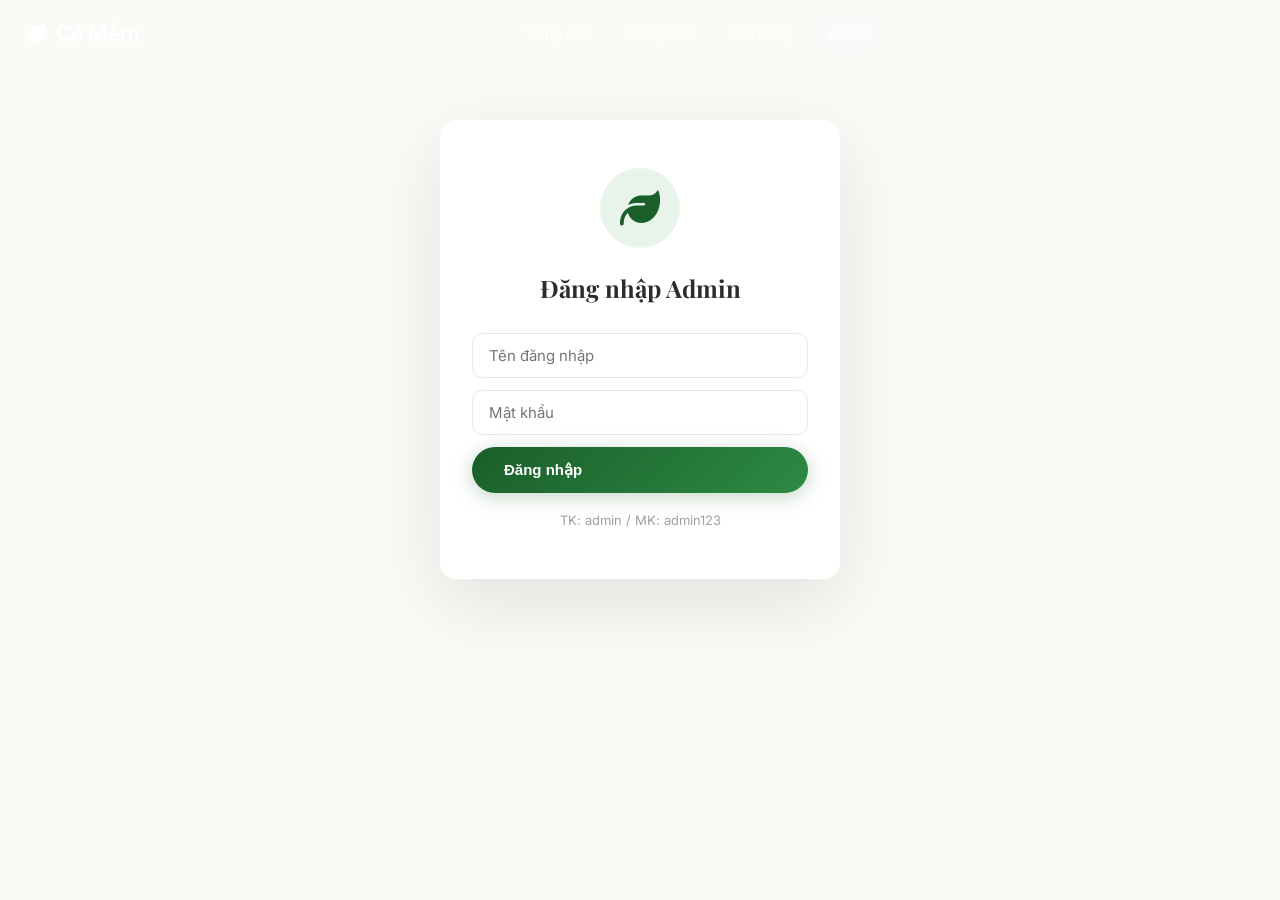
==== admin/index.html @ 632a6771 "update" ====
<!DOCTYPE html>
<html lang="vi">
<head>
  <meta charset="UTF-8">
  <meta name="viewport" content="width=device-width, initial-scale=1.0">
  <title>Quản trị - Cỏ Mềm</title>
  <link rel="stylesheet" href="https://cdnjs.cloudflare.com/ajax/libs/font-awesome/6.5.0/css/all.min.css">
  <link rel="preconnect" href="https://fonts.googleapis.com">
  <link rel="preconnect" href="https://fonts.gstatic.com" crossorigin>
  <link href="https://fonts.googleapis.com/css2?family=Playfair+Display:ital,wght@0,400;0,600;0,700;1,400&family=Inter:wght@300;400;500;600;700&display=swap" rel="stylesheet">
  <link rel="stylesheet" href="../css/style.css">
  <style>
    .admin-hero {
      background: linear-gradient(165deg, #0a1628 0%, #1a2744 40%, #0e3d1a 100%);
      padding: 140px 24px 60px;
      text-align: center;
    }
    .admin-hero h1 { font-size: 42px; color: white; font-weight: 700; }
    .admin-hero h1 em { color: var(--secondary); font-style: italic; }
    .admin-hero p { color: rgba(255,255,255,0.5); margin-top: 8px; }

    .admin-wrap { max-width: 1200px; margin: 0 auto; padding: 40px 24px 80px; }

    .login-screen {
      max-width: 400px;
      margin: 120px auto;
      padding: 48px 32px;
      background: var(--white);
      border-radius: var(--radius);
      box-shadow: var(--shadow-xl);
      text-align: center;
    }
    .login-screen .login-icon {
      width: 80px; height: 80px;
      background: var(--primary-soft);
      border-radius: 50%;
      display: flex; align-items: center; justify-content: center;
      margin: 0 auto 20px;
    }
    .login-screen .login-icon i { font-size: 40px; color: var(--primary); }
    .login-screen h2 { margin-bottom: 24px; color: var(--text); font-size: 24px; }
    .login-screen input {
      width: 100%;
      padding: 12px 16px;
      margin-bottom: 12px;
      border: 1.5px solid var(--gray-border);
      border-radius: var(--radius-sm);
      font-size: 15px;
      font-family: 'Inter', sans-serif;
      outline: none;
      transition: var(--transition);
    }
    .login-screen input:focus { border-color: var(--primary); box-shadow: 0 0 0 3px var(--primary-glow); }
    .login-error { color: #e53935; font-size: 14px; display: none; margin-bottom: 12px; }

    .admin-header {
      display: flex; justify-content: space-between; align-items: center;
      margin-bottom: 32px; flex-wrap: wrap; gap: 16px;
    }
    .admin-header h2 { font-size: 28px; display: flex; align-items: center; gap: 12px; }
    .admin-header h2 i { color: var(--primary); }

    .stats-grid {
      display: grid; grid-template-columns: repeat(auto-fit, minmax(200px, 1fr));
      gap: 16px; margin-bottom: 40px;
    }
    .stat-card {
      background: var(--white);
      padding: 24px;
      border-radius: var(--radius);
      box-shadow: var(--shadow-sm);
      border: 1px solid rgba(0,0,0,0.03);
    }
    .stat-card i { font-size: 28px; color: var(--primary); margin-bottom: 8px; }
    .stat-card h3 { font-size: 28px; font-weight: 700; }
    .stat-card p { color: var(--text-muted); font-size: 14px; }

    .admin-tabs {
      display: flex; gap: 4px;
      border-bottom: 2px solid var(--gray);
      margin-bottom: 24px;
    }
    .admin-tabs button {
      padding: 12px 24px;
      background: none; border: none;
      border-bottom: 3px solid transparent;
      font-size: 15px; font-weight: 500;
      color: var(--text-muted);
      cursor: pointer;
      transition: var(--transition);
      margin-bottom: -2px;
      font-family: 'Inter', sans-serif;
    }
    .admin-tabs button.active { color: var(--primary); border-bottom-color: var(--primary); }
    .tab-content { display: none; }
    .tab-content.active { display: block; }

    .admin-table-wrap { overflow-x: auto; }

    .toolbar {
      display: flex; justify-content: space-between; align-items: center;
      margin-bottom: 16px; flex-wrap: wrap; gap: 12px;
    }
    .toolbar button {
      background: var(--primary);
      color: white;
      border: none;
      padding: 10px 20px;
      border-radius: 50px;
      font-size: 14px;
      font-weight: 600;
      cursor: pointer;
      transition: var(--transition);
      display: flex; align-items: center; gap: 8px;
    }
    .toolbar button:hover { background: var(--primary-dark); transform: translateY(-2px); }

    .admin-table {
      width: 100%;
      border-collapse: collapse;
      background: var(--white);
      border-radius: var(--radius);
      overflow: hidden;
      box-shadow: var(--shadow-sm);
    }
    .admin-table th {
      background: var(--primary-soft);
      color: var(--primary-dark);
      font-weight: 600;
      font-size: 13px;
      text-transform: uppercase;
      letter-spacing: 0.5px;
      padding: 14px 16px;
      text-align: left;
    }
    .admin-table td {
      padding: 12px 16px;
      border-bottom: 1px solid var(--gray);
      font-size: 14px;
      vertical-align: middle;
    }
    .admin-table tr:hover td { background: #fafff5; }
    .admin-table td img {
      width: 50px; height: 50px;
      border-radius: 8px;
      object-fit: cover;
    }
    .admin-table .actions {
      display: flex; gap: 4px;
    }
    .admin-table .actions button {
      padding: 6px 14px;
      border: none;
      border-radius: 6px;
      font-size: 12px;
      font-weight: 600;
      cursor: pointer;
      transition: var(--transition);
    }
    .btn-edit { background: #e3f2fd; color: #1565c0; }
    .btn-edit:hover { background: #1565c0; color: white; }
    .btn-delete { background: #fce4ec; color: #c62828; }
    .btn-delete:hover { background: #c62828; color: white; }
    .status-select {
      padding: 6px 10px;
      border: 1px solid var(--gray-border);
      border-radius: 6px;
      font-size: 12px;
      font-family: 'Inter', sans-serif;
      background: var(--white);
      cursor: pointer;
    }

    .modal-overlay {
      display: none;
      position: fixed;
      inset: 0;
      background: rgba(0,0,0,0.5);
      backdrop-filter: blur(4px);
      z-index: 1000;
      align-items: center;
      justify-content: center;
      padding: 24px;
    }
    .modal-overlay.active { display: flex; }
    .modal {
      background: var(--white);
      border-radius: var(--radius);
      padding: 40px 32px;
      max-width: 520px;
      width: 100%;
      max-height: 90vh;
      overflow-y: auto;
      box-shadow: var(--shadow-xl);
    }
    .modal h2 { margin-bottom: 24px; font-size: 24px; }
    .modal .form-group { margin-bottom: 16px; }
    .modal label { display: block; font-weight: 600; font-size: 14px; margin-bottom: 6px; color: var(--text); }
    .modal input, .modal select, .modal textarea {
      width: 100%;
      padding: 10px 14px;
      border: 1.5px solid var(--gray-border);
      border-radius: var(--radius-sm);
      font-size: 14px;
      font-family: 'Inter', sans-serif;
      outline: none;
      transition: var(--transition);
    }
    .modal input:focus, .modal select:focus, .modal textarea:focus {
      border-color: var(--primary);
      box-shadow: 0 0 0 3px var(--primary-glow);
    }
    .modal textarea { resize: vertical; min-height: 80px; }
    .modal .form-row { display: flex; gap: 12px; }
    .modal .form-row .form-group { flex: 1; }
    .modal .modal-actions {
      display: flex; gap: 12px; margin-top: 24px;
    }
    .modal .modal-actions button { flex: 1; }
    .modal .modal-actions .btn-cancel {
      background: var(--gray); color: var(--text);
      border: none; border-radius: 50px; padding: 12px;
      font-weight: 600; cursor: pointer; font-size: 15px;
    }
    .modal .modal-actions .btn-cancel:hover { background: #ddd; }

    @media (max-width: 768px) {
      .admin-table { font-size: 13px; }
      .admin-table th, .admin-table td { padding: 10px 12px; }
    }
  </style>
</head>
<body>

<header class="header scrolled">
  <div class="header-inner">
    <a href="../index.html" class="logo"><i class="fas fa-leaf"></i> Cỏ Mềm</a>
    <nav class="nav">
      <a href="../index.html">Trang chủ</a>
      <a href="../danh-muc.html">Sản phẩm</a>
      <a href="../gio-hang.html">Giỏ hàng</a>
      <a href="index.html" class="active">Admin</a>
    </nav>
    <div class="header-actions">
      <a href="javascript:void(0)" id="logout-btn" style="display:none;" title="Đăng xuất"><i class="fas fa-sign-out-alt"></i></a>
      <button class="mobile-menu-btn"><i class="fas fa-bars"></i></button>
    </div>
  </div>
</header>

<div id="login" class="login-screen">
  <div class="login-icon"><i class="fas fa-leaf"></i></div>
  <h2>Đăng nhập Admin</h2>
  <div class="login-error" id="login-error">Sai thông tin đăng nhập!</div>
  <input type="text" id="username" placeholder="Tên đăng nhập">
  <input type="password" id="password" placeholder="Mật khẩu" onkeypress="if(event.key==='Enter')doLogin()">
  <button class="btn-primary" style="width:100%" onclick="doLogin()">Đăng nhập</button>
  <p style="margin-top:16px;font-size:13px;color:var(--text-muted);">TK: admin / MK: admin123</p>
</div>

<div id="admin" style="display:none;">
  <div class="admin-hero">
    <h1>Quản Trị <em>Cỏ Mềm</em></h1>
    <p>Quản lý sản phẩm và đơn hàng</p>
  </div>

  <div class="admin-wrap">
    <div class="stats-grid" id="stats"></div>

    <div class="admin-tabs">
      <button class="active" onclick="switchTab('products',this)"><i class="fas fa-box"></i> Sản phẩm</button>
      <button onclick="switchTab('orders',this)"><i class="fas fa-truck"></i> Đơn hàng</button>
    </div>

    <div id="tab-products" class="tab-content active">
      <div class="toolbar">
        <span style="color:var(--text-muted);font-size:14px;" id="product-count"></span>
        <button onclick="openModal()"><i class="fas fa-plus"></i> Thêm sản phẩm</button>
      </div>
      <div class="admin-table-wrap">
        <table class="admin-table">
          <thead><tr><th>Ảnh</th><th>Tên</th><th>Danh mục</th><th>Giá</th><th>Dung tích</th><th>Thao tác</th></tr></thead>
          <tbody id="product-body"></tbody>
        </table>
      </div>
    </div>

    <div id="tab-orders" class="tab-content">
      <div class="admin-table-wrap">
        <table class="admin-table">
          <thead><tr><th>Mã ĐH</th><th>Khách hàng</th><th>SDT</th><th>Địa chỉ</th><th>Sản phẩm</th><th>Tổng</th><th>Trạng thái</th></tr></thead>
          <tbody id="order-body"></tbody>
        </table>
      </div>
    </div>
  </div>
</div>

<div class="modal-overlay" id="modal">
  <div class="modal">
    <h2 id="modal-title">Thêm sản phẩm</h2>
    <div class="form-group">
      <label>Tên sản phẩm</label>
      <input type="text" id="f-name" placeholder="VD: Serum Vitamin C">
    </div>
    <div class="form-group">
      <label for="f-cat">Danh mục</label>
      <select id="f-cat" onchange="updateAdminSubs()">
        <option value="">Chọn danh mục</option>
        ${categories.map(c => `<option value="${c.id}">${c.name}</option>`).join('')}
      </select>
    </div>
    <div class="form-group">
      <label for="f-sub">Danh mục con</label>
      <select id="f-sub">
        <option value="">Không có</option>
      </select>
    </div>
    <div class="form-row">
      <div class="form-group">
        <label>Giá (₫)</label>
        <input type="number" id="f-price" placeholder="250000">
      </div>
      <div class="form-group">
        <label>Giá cũ (₫)</label>
        <input type="number" id="f-oldprice" placeholder="320000">
      </div>
    </div>
    <div class="form-group">
      <label>Hình ảnh</label>
      <input type="text" id="f-image" value="https://placehold.co/400x400/e8f5e9/2e7d32?text=SP">
    </div>
    <div class="form-group">
      <label>Mô tả</label>
      <textarea id="f-desc" placeholder="Mô tả sản phẩm"></textarea>
    </div>
    <div class="form-group">
      <label>Dung tích</label>
      <input type="text" id="f-volume" placeholder="50ml">
    </div>
    <div class="modal-actions">
      <button class="btn-primary" style="flex:1" onclick="saveProduct()">Lưu</button>
      <button class="btn-cancel" onclick="closeModal()">Hủy</button>
    </div>
  </div>
</div>

<div class="toast"></div>

<script src="../data/products.js"></script>
<script src="../js/main.js"></script>
<script>
  let editingId = null, localProducts = [...products];

  function doLogin() {
    const u = document.getElementById('username').value, p = document.getElementById('password').value;
    if (u === 'admin' && p === 'admin123') {
      localStorage.setItem('comem-admin','true');
      toggleAdmin(true);
    } else {
      document.getElementById('login-error').style.display='block';
    }
  }

  function logout() {
    localStorage.removeItem('comem-admin');
    toggleAdmin(false);
  }

  function toggleAdmin(show) {
    document.getElementById('login').style.display = show ? 'none' : 'block';
    document.getElementById('admin').style.display = show ? 'block' : 'none';
    document.getElementById('logout-btn').style.display = show ? 'inline-flex' : 'none';
    if (show) { renderStats(); renderProducts(); renderOrders(); }
  }

  document.addEventListener('DOMContentLoaded', () => {
    if (localStorage.getItem('comem-admin') === 'true') toggleAdmin(true);
    document.getElementById('logout-btn').addEventListener('click', logout);
  });

  function switchTab(id, btn) {
    document.querySelectorAll('.admin-tabs button').forEach(b => b.classList.remove('active'));
    btn.classList.add('active');
    document.querySelectorAll('.tab-content').forEach(t => t.classList.remove('active'));
    document.getElementById('tab-'+id).classList.add('active');
  }

  function renderStats() {
    const orders = JSON.parse(localStorage.getItem('comem-orders')) || [];
    const revenue = orders.filter(o => o.status !== 'cancelled').reduce((s,o) => s + o.total, 0);
    const pending = orders.filter(o => o.status === 'pending').length;
    document.getElementById('stats').innerHTML = `
      <div class="stat-card"><i class="fas fa-box"></i><h3>${localProducts.length}</h3><p>Sản phẩm</p></div>
      <div class="stat-card"><i class="fas fa-shopping-cart"></i><h3>${orders.length}</h3><p>Đơn hàng</p></div>
      <div class="stat-card"><i class="fas fa-clock"></i><h3>${pending}</h3><p>Chờ xử lý</p></div>
      <div class="stat-card"><i class="fas fa-money-bill-wave"></i><h3>${formatPrice(revenue)}</h3><p>Doanh thu</p></div>
    `;
  }

  function renderProducts() {
    document.getElementById('product-count').textContent = `${localProducts.length} sản phẩm`;
    document.getElementById('product-body').innerHTML = localProducts.map(p => `
      <tr>
        <td><img src="../${p.image}" alt="${p.name}"></td>
        <td><strong>${p.name}</strong></td>
        <td>${p.categoryName}</td>
        <td>${formatPrice(p.price)}</td>
        <td>${p.volume}</td>
        <td><div class="actions">
          <button class="btn-edit" onclick="editProduct(${p.id})">Sửa</button>
          <button class="btn-delete" onclick="deleteProduct(${p.id})">Xóa</button>
        </div></td>
      </tr>
    `).join('');
  }

  function updateAdminSubs() {
    const cat = document.getElementById('f-cat').value;
    const sub = document.getElementById('f-sub');
    const subs = subcategories.filter(s => s.parent === cat);
    sub.innerHTML = `<option value="">Không có</option>${subs.map(s => `<option value="${s.id}">${s.name}</option>`).join('')}`;
  }

  function openModal(product) {
    document.getElementById('modal').classList.add('active');
    if (product) {
      editingId = product.id;
      document.getElementById('modal-title').textContent = 'Sửa sản phẩm';
      document.getElementById('f-name').value = product.name;
      document.getElementById('f-cat').value = product.category;
      updateAdminSubs();
      document.getElementById('f-sub').value = product.subcategory || '';
      document.getElementById('f-price').value = product.price;
      document.getElementById('f-oldprice').value = product.oldPrice || '';
      document.getElementById('f-image').value = product.image;
      document.getElementById('f-desc').value = product.description;
      document.getElementById('f-volume').value = product.volume;
    } else {
      editingId = null;
      document.getElementById('modal-title').textContent = 'Thêm sản phẩm';
      ['f-name','f-price','f-oldprice','f-desc','f-volume'].forEach(id => document.getElementById(id).value = '');
      document.getElementById('f-cat').value = categories.length ? categories[0].id : '';
      updateAdminSubs();
      document.getElementById('f-image').value = 'https://placehold.co/400x400/e8f5e9/2e7d32?text=SP';
    }
  }

  function closeModal() { document.getElementById('modal').classList.remove('active'); }

  function saveProduct() {
    const name = document.getElementById('f-name').value.trim();
    const cat = document.getElementById('f-cat').value;
    const sub = document.getElementById('f-sub').value;
    const price = parseInt(document.getElementById('f-price').value);
    const oldPrice = parseInt(document.getElementById('f-oldprice').value) || 0;
    const image = document.getElementById('f-image').value.trim();
    const desc = document.getElementById('f-desc').value.trim();
    const volume = document.getElementById('f-volume').value.trim();
    if (!name || !price || !desc || !volume) { showToast('Vui lòng nhập đầy đủ thông tin!'); return; }
    const catObj = categories.find(c => c.id === cat);
    const badge = oldPrice > price ? 'Giảm ' + Math.round((1 - price/oldPrice)*100) + '%' : '';
    if (editingId) {
      const idx = localProducts.findIndex(p => p.id === editingId);
      if (idx !== -1) Object.assign(localProducts[idx], { name, category: cat, categoryName: catObj.name, subcategory: sub, price, oldPrice, image, description: desc, volume, badge });
      showToast('Đã cập nhật sản phẩm!');
    } else {
      localProducts.push({ id: Math.max(...localProducts.map(p => p.id), 0) + 1, name, category: cat, categoryName: catObj.name, subcategory: sub, price, oldPrice, image, badge, volume, rating: 0, sold: 0, description: desc, ingredients: '', usage: '' });
      showToast('Đã thêm sản phẩm!');
    }
    closeModal();
    renderProducts();
    renderStats();
  }

  function editProduct(id) { const p = localProducts.find(x => x.id === id); if (p) openModal(p); }
  function deleteProduct(id) { if (!confirm('Xóa sản phẩm này?')) return; localProducts = localProducts.filter(x => x.id !== id); renderProducts(); renderStats(); showToast('Đã xóa!'); }

  const STATUS_MAP = { pending:'Chờ xử lý', processing:'Đang xử lý', shipped:'Đang giao', delivered:'Đã giao', cancelled:'Đã hủy' };

  function renderOrders() {
    const orders = JSON.parse(localStorage.getItem('comem-orders')) || [];
    const tbody = document.getElementById('order-body');
    if (!orders.length) {
      tbody.innerHTML = '<tr><td colspan="7" style="text-align:center;padding:40px;color:var(--text-muted)">Chưa có đơn hàng</td></tr>';
      return;
    }
    tbody.innerHTML = orders.map(o => `
      <tr>
        <td><strong>#${o.id}</strong></td>
        <td>${o.customer}</td>
        <td>${o.phone}</td>
        <td style="max-width:200px;font-size:13px">${o.address}</td>
        <td style="max-width:200px;font-size:13px">${o.items.map(i => i.name+' x'+i.qty).join(', ')}</td>
        <td><strong>${formatPrice(o.total)}</strong></td>
        <td><select class="status-select" onchange="updateStatus(${o.id},this.value)">
          ${Object.entries(STATUS_MAP).map(([k,v]) => `<option value="${k}" ${o.status===k?'selected':''}>${v}</option>`).join('')}
        </select></td>
      </tr>
    `).join('');
  }

  function updateStatus(id, status) {
    const orders = JSON.parse(localStorage.getItem('comem-orders')) || [];
    const idx = orders.findIndex(o => o.id === id);
    if (idx !== -1) { orders[idx].status = status; localStorage.setItem('comem-orders', JSON.stringify(orders)); renderStats(); showToast('Đã cập nhật!'); }
  }
</script>
</body>
</html>
---- css/style.css ----
/* ===== RESET & BASE ===== */
* { margin: 0; padding: 0; box-sizing: border-box; }

:root {
  --primary: #1a5e2a;
  --primary-light: #2d8a43;
  --primary-dark: #0e3d1a;
  --primary-soft: #e8f3e9;
  --primary-glow: rgba(26, 94, 42, 0.12);
  --secondary: #d4af37;
  --secondary-light: #f5e6c8;
  --bg: #fcfaf7;
  --bg-cream: #f7f0ea;
  --bg-green-light: #f0f7f0;
  --text: #2c2c2c;
  --text-light: #6b6b6b;
  --text-muted: #a0a0a0;
  --white: #ffffff;
  --gray: #f5f5f5;
  --gray-border: #e8e8e8;
  --shadow-sm: 0 2px 16px rgba(0,0,0,0.04);
  --shadow: 0 4px 24px rgba(0,0,0,0.06);
  --shadow-lg: 0 12px 48px rgba(0,0,0,0.08);
  --shadow-xl: 0 24px 80px rgba(0,0,0,0.1);
  --radius: 16px;
  --radius-sm: 10px;
  --radius-xs: 6px;
  --radius-full: 999px;
  --transition: all 0.35s cubic-bezier(0.25, 0.46, 0.45, 0.94);
}

html { scroll-behavior: smooth; }

body {
  font-family: 'Inter', -apple-system, BlinkMacSystemFont, 'Segoe UI', sans-serif;
  color: var(--text);
  background: var(--bg);
  line-height: 1.7;
  -webkit-font-smoothing: antialiased;
  overflow-x: hidden;
}

h1, h2, h3, h4, h5 {
  font-family: 'Playfair Display', Georgia, serif;
}

a { text-decoration: none; color: inherit; }
ul { list-style: none; }
img { max-width: 100%; display: block; }

/* ===== HEADER ===== */
.header {
  position: fixed; top: 0; left: 0; right: 0;
  z-index: 1000;
  transition: var(--transition);
  padding: 0;
}
.header.scrolled {
  background: rgba(255,255,255,0.9);
  backdrop-filter: blur(24px);
  -webkit-backdrop-filter: blur(24px);
  box-shadow: 0 1px 30px rgba(0,0,0,0.04);
  border-bottom: 1px solid rgba(0,0,0,0.03);
}

.header-inner {
  max-width: 1280px;
  margin: 0 auto;
  padding: 14px 24px;
  display: flex;
  align-items: center;
  justify-content: space-between;
}

.logo {
  display: flex;
  align-items: center;
  gap: 10px;
  font-size: 22px;
  font-weight: 700;
  color: var(--white);
  letter-spacing: -0.5px;
  transition: var(--transition);
}
.header.scrolled .logo { color: var(--primary); }
.logo i { font-size: 22px; }

.nav { display: flex; gap: 6px; }
.nav a {
  padding: 8px 16px;
  border-radius: var(--radius-full);
  font-weight: 500;
  font-size: 14px;
  color: rgba(255,255,255,0.8);
  transition: var(--transition);
}
.header.scrolled .nav a { color: var(--text); }
.nav a:hover, .nav a.active {
  background: rgba(255,255,255,0.12);
  color: white;
}
.header.scrolled .nav a:hover,
.header.scrolled .nav a.active {
  background: var(--primary-soft);
  color: var(--primary);
}

.header-actions { display: flex; align-items: center; gap: 12px; }
.header-actions a {
  position: relative;
  font-size: 20px;
  color: rgba(255,255,255,0.8);
  width: 40px; height: 40px;
  display: flex; align-items: center; justify-content: center;
  border-radius: 50%;
  transition: var(--transition);
}
.header.scrolled .header-actions a { color: var(--text); }
.header-actions a:hover {
  background: rgba(255,255,255,0.12);
  color: white;
}
.header.scrolled .header-actions a:hover {
  background: var(--primary-soft);
  color: var(--primary);
}

.cart-count {
  position: absolute;
  top: 2px; right: 2px;
  background: var(--secondary);
  color: white;
  font-size: 10px;
  font-weight: 700;
  width: 18px; height: 18px;
  border-radius: 50%;
  display: flex;
  align-items: center; justify-content: center;
  box-shadow: 0 2px 6px rgba(212,175,55,0.3);
}

.mobile-menu-btn {
  display: none;
  font-size: 22px;
  background: none; border: none;
  cursor: pointer;
  color: var(--text);
  width: 40px; height: 40px;
  border-radius: 50%;
  align-items: center; justify-content: center;
}

/* ===== BUTTONS ===== */
.btn-primary {
  display: inline-flex;
  align-items: center;
  gap: 10px;
  background: linear-gradient(135deg, var(--primary), var(--primary-light));
  color: white;
  padding: 14px 32px;
  border-radius: var(--radius-full);
  font-weight: 600;
  font-size: 15px;
  transition: var(--transition);
  border: none;
  cursor: pointer;
  box-shadow: 0 4px 20px rgba(26,94,42,0.25);
}

.btn-primary:hover {
  transform: translateY(-3px);
  box-shadow: 0 8px 30px rgba(26,94,42,0.35);
}

.btn-primary i { font-size: 14px; transition: var(--transition); }
.btn-primary:hover i { transform: translateX(4px); }

.btn-outline {
  display: inline-flex;
  align-items: center;
  gap: 10px;
  padding: 13px 30px;
  border: 2px solid rgba(255,255,255,0.2);
  border-radius: var(--radius-full);
  font-weight: 600;
  font-size: 15px;
  color: white;
  transition: var(--transition);
  cursor: pointer;
  background: transparent;
}

.btn-outline:hover {
  border-color: white;
  background: rgba(255,255,255,0.08);
}

/* ===== SECTION HEADER ===== */
.section-header {
  text-align: center;
  max-width: 640px;
  margin: 0 auto 48px;
}

.section-label {
  display: inline-block;
  font-size: 13px;
  font-weight: 600;
  text-transform: uppercase;
  letter-spacing: 2px;
  color: var(--primary);
  margin-bottom: 12px;
  font-family: 'Inter', sans-serif;
}

.section-header .section-title {
  font-size: 38px;
  font-weight: 700;
  color: var(--text);
  margin-bottom: 12px;
  line-height: 1.25;
}

.section-header .section-title em {
  font-style: italic;
  color: var(--primary);
}

.section-desc {
  font-size: 16px;
  color: var(--text-light);
  line-height: 1.7;
}

.section-cta {
  text-align: center;
  margin-top: 40px;
}

.section-cta .btn-outline {
  border-color: var(--primary);
  color: var(--primary);
}
.section-cta .btn-outline:hover {
  background: var(--primary);
  color: white;
  border-color: var(--primary);
}

/* ===== HERO ===== */
.hero {
  position: relative;
  min-height: 100vh;
  display: flex;
  align-items: center;
  background: linear-gradient(165deg, #0e3d1a 0%, #1a5e2a 40%, #2d5e2d 70%, #3a5e3a 100%);
  overflow: hidden;
  padding: 120px 24px 60px;
}

.hero-bg {
  position: absolute;
  inset: 0;
  pointer-events: none;
  overflow: hidden;
}

.hero-shape {
  position: absolute;
  border-radius: 50%;
  opacity: 0.06;
}

.hero-shape-1 {
  width: 600px; height: 600px;
  background: radial-gradient(circle, #fff 0%, transparent 70%);
  top: -200px; right: -100px;
  animation: heroFloat 8s ease-in-out infinite;
}

.hero-shape-2 {
  width: 400px; height: 400px;
  background: radial-gradient(circle, var(--secondary) 0%, transparent 70%);
  bottom: -100px; left: -50px;
  animation: heroFloat 10s ease-in-out infinite reverse;
}

.hero-shape-3 {
  width: 300px; height: 300px;
  background: radial-gradient(circle, #fff 0%, transparent 70%);
  top: 30%; left: 40%;
  animation: heroFloat 12s ease-in-out infinite 2s;
}

@keyframes heroFloat {
  0%, 100% { transform: translate(0, 0) scale(1); }
  50% { transform: translate(30px, -30px) scale(1.1); }
}

.hero-inner {
  max-width: 1280px;
  margin: 0 auto;
  display: grid;
  grid-template-columns: 1fr 1fr;
  gap: 80px;
  align-items: center;
  position: relative;
  z-index: 2;
}

.hero-tag {
  display: inline-flex;
  align-items: center;
  gap: 8px;
  background: rgba(255,255,255,0.08);
  backdrop-filter: blur(12px);
  color: rgba(255,255,255,0.9);
  padding: 8px 20px;
  border-radius: var(--radius-full);
  font-size: 14px;
  font-weight: 500;
  margin-bottom: 24px;
  border: 1px solid rgba(255,255,255,0.1);
}

.hero-text h1 {
  font-size: 56px;
  font-weight: 700;
  color: white;
  line-height: 1.1;
  margin-bottom: 20px;
  letter-spacing: -1.5px;
}

.hero-text h1 .highlight {
  position: relative;
  color: var(--secondary);
  font-style: italic;
}

.hero-text p {
  font-size: 17px;
  color: rgba(255,255,255,0.7);
  margin-bottom: 36px;
  max-width: 480px;
  line-height: 1.8;
}

.hero-btns {
  display: flex;
  gap: 16px;
  flex-wrap: wrap;
  margin-bottom: 48px;
}

.hero-stats {
  display: flex;
  gap: 40px;
}

.hero-stat { position: relative; }
.hero-stat + .hero-stat::before {
  content: '';
  position: absolute;
  left: -20px;
  top: 50%;
  transform: translateY(-50%);
  width: 1px;
  height: 32px;
  background: rgba(255,255,255,0.12);
}

.hero-stat-num {
  display: block;
  font-size: 28px;
  font-weight: 700;
  color: white;
  font-family: 'Playfair Display', serif;
}

.hero-stat-label {
  display: block;
  font-size: 13px;
  color: rgba(255,255,255,0.5);
  margin-top: 2px;
  font-family: 'Inter', sans-serif;
}

/* Hero Visual */
.hero-visual { display: flex; justify-content: center; }
.hero-img-wrap {
  position: relative;
  width: 400px;
  height: 500px;
}

.hero-img-main {
  width: 100%;
  height: 100%;
  object-fit: cover;
  border-radius: 200px 200px 100px 100px;
  box-shadow: 0 20px 60px rgba(0,0,0,0.2);
  animation: heroImgFloat 6s ease-in-out infinite;
}

@keyframes heroImgFloat {
  0%, 100% { transform: translateY(0); }
  50% { transform: translateY(-16px); }
}

.hero-floating {
  position: absolute;
  width: 56px;
  height: 56px;
  background: rgba(255,255,255,0.1);
  backdrop-filter: blur(12px);
  border-radius: 50%;
  display: flex;
  align-items: center;
  justify-content: center;
  color: white;
  font-size: 22px;
  animation: floatItem 4s ease-in-out infinite;
  border: 1px solid rgba(255,255,255,0.08);
}

.hero-floating-1 { top: 10%; right: -10%; animation-delay: 0s; }
.hero-floating-2 { bottom: 20%; left: -12%; animation-delay: 1s; }
.hero-floating-3 { top: 60%; right: -8%; animation-delay: 2s; }

@keyframes floatItem {
  0%, 100% { transform: translateY(0) rotate(0deg); }
  50% { transform: translateY(-8px) rotate(5deg); }
}

.hero-badge-float {
  position: absolute;
  bottom: 0;
  right: -20px;
}
.hero-badge-inner {
  background: var(--secondary);
  width: 90px;
  height: 90px;
  border-radius: 50%;
  display: flex;
  flex-direction: column;
  align-items: center;
  justify-content: center;
  box-shadow: 0 8px 30px rgba(212,175,55,0.3);
  animation: pulse 3s ease-in-out infinite;
}
@keyframes pulse {
  0%, 100% { transform: scale(1); }
  50% { transform: scale(1.05); }
}
.hero-badge-pct {
  font-size: 22px;
  font-weight: 700;
  color: white;
  font-family: 'Playfair Display', serif;
}
.hero-badge-txt {
  font-size: 10px;
  color: rgba(255,255,255,0.9);
  text-transform: uppercase;
  letter-spacing: 0.5px;
  font-weight: 600;
}

.hero-scroll {
  position: absolute;
  bottom: 30px;
  left: 50%;
  transform: translateX(-50%);
  display: flex;
  flex-direction: column;
  align-items: center;
  gap: 6px;
  color: rgba(255,255,255,0.3);
  font-size: 12px;
  letter-spacing: 1px;
  text-transform: uppercase;
  animation: scrollBounce 2s ease-in-out infinite;
  z-index: 2;
}
@keyframes scrollBounce {
  0%, 100% { transform: translateX(-50%) translateY(0); }
  50% { transform: translateX(-50%) translateY(6px); }
}

/* ===== STORY ===== */
.story {
  padding: 100px 24px;
  background: var(--white);
}

.story-inner {
  max-width: 1280px;
  margin: 0 auto;
  display: grid;
  grid-template-columns: 1fr 1fr;
  gap: 80px;
  align-items: center;
}

.story-visual { position: relative; }
.story-img-main {
  border-radius: 20px;
  overflow: hidden;
  box-shadow: var(--shadow-xl);
}
.story-img-main img {
  width: 100%;
  height: 100%;
  object-fit: cover;
  display: block;
}

.story-img-small {
  position: absolute;
  bottom: -30px;
  right: -30px;
  width: 200px;
  height: 200px;
  border-radius: 20px;
  overflow: hidden;
  box-shadow: var(--shadow-lg);
  border: 4px solid white;
}
.story-img-small img {
  width: 100%;
  height: 100%;
  object-fit: cover;
}

.story-content .section-label {
  color: var(--primary);
  font-family: 'Inter', sans-serif;
}

.story-title {
  font-size: 38px;
  font-weight: 700;
  color: var(--text);
  margin-bottom: 20px;
  line-height: 1.25;
}

.story-title em {
  font-style: italic;
  color: var(--primary);
}

.story-content p {
  font-size: 15px;
  color: var(--text-light);
  margin-bottom: 16px;
  line-height: 1.8;
}

.story-values {
  display: flex;
  flex-direction: column;
  gap: 16px;
  margin: 28px 0;
}

.story-value {
  display: flex;
  align-items: center;
  gap: 14px;
}

.story-value-icon {
  width: 44px;
  height: 44px;
  border-radius: var(--radius-sm);
  background: var(--primary-soft);
  display: flex;
  align-items: center;
  justify-content: center;
  color: var(--primary);
  font-size: 18px;
  flex-shrink: 0;
}

.story-value strong {
  display: block;
  font-size: 15px;
  font-weight: 600;
  font-family: 'Inter', sans-serif;
}

.story-value p {
  font-size: 13px;
  color: var(--text-muted);
  margin: 0;
}

/* ===== CATEGORIES ===== */
.categories-section {
  padding: 100px 24px;
  background: var(--bg);
}

.categories-grid {
  max-width: 1280px;
  margin: 0 auto;
  display: grid;
  grid-template-columns: repeat(3, 1fr);
  gap: 24px;
}

.category-card {
  position: relative;
  background: var(--white);
  border-radius: var(--radius);
  padding: 40px 28px;
  text-align: center;
  overflow: hidden;
  transition: var(--transition);
  cursor: pointer;
  border: 1px solid rgba(0,0,0,0.03);
  isolation: isolate;
}

.category-card-bg {
  position: absolute;
  inset: 0;
  background: linear-gradient(135deg, var(--primary-soft), white);
  opacity: 0;
  transition: var(--transition);
  z-index: 0;
}

.category-card:hover .category-card-bg { opacity: 1; }
.category-card:hover { transform: translateY(-8px); box-shadow: var(--shadow-lg); }

.category-card-icon {
  position: relative;
  z-index: 1;
  width: 72px;
  height: 72px;
  border-radius: 50%;
  background: var(--primary-soft);
  display: flex;
  align-items: center;
  justify-content: center;
  margin: 0 auto 18px;
  transition: var(--transition);
}

.category-card:hover .category-card-icon {
  background: var(--primary);
  transform: scale(1.08) rotate(-5deg);
}

.category-card-icon i { font-size: 28px; color: var(--primary); transition: var(--transition); }
.category-card:hover .category-card-icon i { color: white; }

.category-card h3 {
  position: relative;
  z-index: 1;
  font-size: 17px;
  font-weight: 600;
  margin-bottom: 6px;
  font-family: 'Inter', sans-serif;
}

.category-card p {
  position: relative;
  z-index: 1;
  font-size: 13px;
  color: var(--text-muted);
}

.category-card-arrow {
  position: absolute;
  bottom: 16px;
  right: 20px;
  opacity: 0;
  transform: translateX(-10px);
  transition: var(--transition);
  color: var(--primary);
  font-size: 14px;
  z-index: 1;
}

.category-card:hover .category-card-arrow {
  opacity: 1;
  transform: translateX(0);
}

.category-subs {
  position: relative;
  z-index: 1;
  display: flex;
  flex-direction: column;
  align-items: center;
  gap: 4px;
  margin-top: 12px;
}
.subcat-link {
  font-size: 13px;
  color: var(--text-light);
  padding: 4px 8px;
  border-radius: var(--radius-xs);
  transition: var(--transition);
}
.subcat-link:hover {
  background: var(--primary-soft);
  color: var(--primary);
}

/* ===== PRODUCTS ===== */
.products-section {
  padding: 100px 24px;
  background: var(--white);
}

.products-grid {
  max-width: 1280px;
  margin: 0 auto;
  display: grid;
  grid-template-columns: repeat(auto-fill, minmax(270px, 1fr));
  gap: 28px;
}

.product-card {
  background: var(--white);
  border-radius: var(--radius);
  overflow: hidden;
  box-shadow: var(--shadow-sm);
  transition: var(--transition);
  position: relative;
  border: 1px solid rgba(0,0,0,0.03);
}

.product-card:hover {
  transform: translateY(-8px);
  box-shadow: var(--shadow-xl);
}

.product-img-wrap {
  position: relative;
  overflow: hidden;
  aspect-ratio: 1;
  background: linear-gradient(135deg, var(--gray) 0%, #f0f0f0 100%);
}

.product-img-wrap img {
  width: 100%;
  height: 100%;
  object-fit: cover;
  transition: transform 0.7s cubic-bezier(0.25, 0.46, 0.45, 0.94);
}

.product-card:hover .product-img-wrap img { transform: scale(1.1); }

.product-badge {
  position: absolute;
  top: 14px;
  left: 14px;
  background: var(--primary);
  color: white;
  padding: 5px 14px;
  border-radius: var(--radius-full);
  font-size: 11px;
  font-weight: 600;
  letter-spacing: 0.5px;
  text-transform: uppercase;
  box-shadow: 0 2px 10px rgba(26, 94, 42, 0.2);
}

.product-badge.hot { background: linear-gradient(135deg, #d32f2f, #e53935); box-shadow: 0 2px 10px rgba(211,47,47,0.25); }
.product-badge.new { background: linear-gradient(135deg, #1565c0, #1976d2); box-shadow: 0 2px 10px rgba(21,101,192,0.25); }

.product-quick-actions {
  position: absolute;
  top: 14px;
  right: 14px;
  display: flex;
  flex-direction: column;
  gap: 8px;
  opacity: 0;
  transform: translateX(10px);
  transition: var(--transition);
}

.product-card:hover .product-quick-actions {
  opacity: 1;
  transform: translateX(0);
}

.product-quick-actions button {
  width: 36px;
  height: 36px;
  border-radius: 50%;
  border: none;
  background: rgba(255,255,255,0.9);
  backdrop-filter: blur(10px);
  color: var(--text);
  font-size: 14px;
  cursor: pointer;
  transition: var(--transition);
  display: flex;
  align-items: center;
  justify-content: center;
  box-shadow: 0 2px 8px rgba(0,0,0,0.08);
}

.product-quick-actions button:hover {
  background: var(--primary);
  color: white;
  transform: scale(1.1);
}

.product-info { padding: 18px 18px 20px; }

.product-category {
  font-size: 11px;
  color: var(--text-muted);
  text-transform: uppercase;
  letter-spacing: 1.5px;
  margin-bottom: 6px;
  font-weight: 500;
  font-family: 'Inter', sans-serif;
}

.product-name {
  font-size: 16px;
  font-weight: 600;
  margin-bottom: 8px;
  display: -webkit-box;
  -webkit-line-clamp: 2;
  -webkit-box-orient: vertical;
  overflow: hidden;
  line-height: 1.4;
  transition: var(--transition);
}

.product-name:hover { color: var(--primary); }

.product-price {
  display: flex;
  align-items: center;
  gap: 8px;
  margin-bottom: 10px;
}

.current-price {
  font-size: 19px;
  font-weight: 700;
  color: var(--primary);
}

.old-price {
  font-size: 13px;
  color: var(--text-muted);
  text-decoration: line-through;
}

.product-rating {
  display: flex;
  align-items: center;
  gap: 6px;
  font-size: 13px;
  color: var(--text-muted);
  margin-bottom: 14px;
}

.product-rating .stars { color: var(--secondary); font-size: 14px; letter-spacing: 1px; }

.add-to-cart-btn {
  width: 100%;
  padding: 11px;
  background: linear-gradient(135deg, var(--primary), var(--primary-light));
  color: white;
  border: none;
  border-radius: var(--radius-full);
  font-size: 14px;
  font-weight: 600;
  cursor: pointer;
  transition: var(--transition);
  display: flex;
  align-items: center;
  justify-content: center;
  gap: 8px;
  box-shadow: 0 2px 10px rgba(26,94,42,0.15);
}

.add-to-cart-btn:hover { transform: translateY(-2px); box-shadow: 0 6px 20px rgba(26,94,42,0.25); }

.add-to-cart-btn.added { background: linear-gradient(135deg, var(--primary-light), var(--secondary)); box-shadow: 0 2px 10px rgba(212,175,55,0.2); cursor: default; }

/* ===== TESTIMONIALS ===== */
.testimonials {
  padding: 100px 24px;
  background: var(--bg-cream);
}

.testimonials-grid {
  max-width: 1280px;
  margin: 0 auto;
  display: grid;
  grid-template-columns: repeat(3, 1fr);
  gap: 28px;
}

.testimonial-card {
  background: var(--white);
  border-radius: var(--radius);
  padding: 36px 32px;
  box-shadow: var(--shadow-sm);
  border: 1px solid rgba(0,0,0,0.03);
  transition: var(--transition);
}

.testimonial-card:hover {
  transform: translateY(-6px);
  box-shadow: var(--shadow-lg);
}

.testimonial-stars {
  color: var(--secondary);
  font-size: 18px;
  margin-bottom: 16px;
  letter-spacing: 3px;
}

.testimonial-card p {
  font-size: 15px;
  color: var(--text-light);
  line-height: 1.8;
  font-style: italic;
  min-height: 100px;
}

.testimonial-author {
  display: flex;
  align-items: center;
  gap: 14px;
  margin-top: 24px;
  padding-top: 20px;
  border-top: 1px solid var(--gray);
}

.testimonial-author img {
  width: 48px;
  height: 48px;
  border-radius: 50%;
  object-fit: cover;
}

.testimonial-author strong {
  display: block;
  font-size: 15px;
  font-weight: 600;
  font-family: 'Inter', sans-serif;
}

.testimonial-author span {
  font-size: 13px;
  color: var(--text-muted);
}

/* ===== FEATURES ===== */
.features-section {
  padding: 80px 24px;
  background: var(--white);
}

.features-grid {
  max-width: 1280px;
  margin: 0 auto;
  display: grid;
  grid-template-columns: repeat(4, 1fr);
  gap: 24px;
}

.feature-card {
  text-align: center;
  padding: 36px 20px;
  transition: var(--transition);
}

.feature-card-icon {
  width: 64px;
  height: 64px;
  border-radius: 50%;
  background: var(--primary-soft);
  display: flex;
  align-items: center;
  justify-content: center;
  margin: 0 auto 16px;
  transition: var(--transition);
}

.feature-card:hover .feature-card-icon {
  background: var(--primary);
  transform: scale(1.08);
}

.feature-card-icon i { font-size: 24px; color: var(--primary); transition: var(--transition); }
.feature-card:hover .feature-card-icon i { color: white; }

.feature-card h4 {
  font-size: 16px;
  font-weight: 600;
  margin-bottom: 8px;
  font-family: 'Inter', sans-serif;
}

.feature-card p {
  font-size: 14px;
  color: var(--text-muted);
  line-height: 1.6;
}

/* ===== NEWSLETTER ===== */
.newsletter {
  padding: 80px 24px;
  background: linear-gradient(135deg, var(--primary-dark), var(--primary));
}

.newsletter-inner {
  max-width: 640px;
  margin: 0 auto;
  text-align: center;
}

.newsletter-content h2 {
  font-size: 34px;
  font-weight: 700;
  color: white;
  margin-bottom: 12px;
}

.newsletter-content p {
  font-size: 16px;
  color: rgba(255,255,255,0.7);
  margin-bottom: 32px;
}

.newsletter-form {
  display: flex;
  gap: 12px;
  max-width: 480px;
  margin: 0 auto;
}

.newsletter-form input {
  flex: 1;
  padding: 14px 20px;
  border: none;
  border-radius: var(--radius-full);
  font-size: 15px;
  outline: none;
  font-family: 'Inter', sans-serif;
  background: rgba(255,255,255,0.12);
  color: white;
  transition: var(--transition);
}

.newsletter-form input::placeholder { color: rgba(255,255,255,0.4); }
.newsletter-form input:focus { background: rgba(255,255,255,0.18); }

.newsletter-form button {
  padding: 14px 28px;
  background: var(--secondary);
  color: white;
  border: none;
  border-radius: var(--radius-full);
  font-size: 15px;
  font-weight: 600;
  cursor: pointer;
  transition: var(--transition);
  display: flex;
  align-items: center;
  gap: 8px;
  font-family: 'Inter', sans-serif;
}

.newsletter-form button:hover {
  background: #c49a2a;
  transform: translateY(-2px);
}

/* ===== FOOTER ===== */
.footer {
  background: var(--primary-dark);
  color: rgba(255,255,255,0.8);
  padding: 60px 24px 24px;
}

.footer-inner {
  max-width: 1280px;
  margin: 0 auto;
  display: grid;
  grid-template-columns: 2fr 1fr 1fr 1fr;
  gap: 48px;
}

.footer-brand h3 {
  font-size: 24px;
  margin-bottom: 16px;
  color: white;
}

.footer-brand p {
  font-size: 14px;
  opacity: 0.6;
  line-height: 1.9;
  margin-bottom: 20px;
}

.footer-social {
  display: flex;
  gap: 12px;
}

.footer-social a {
  width: 40px;
  height: 40px;
  border-radius: 50%;
  background: rgba(255,255,255,0.06);
  display: flex;
  align-items: center;
  justify-content: center;
  color: rgba(255,255,255,0.6);
  font-size: 16px;
  transition: var(--transition);
}

.footer-social a:hover {
  background: var(--secondary);
  color: white;
  transform: translateY(-2px);
}

.footer-col h4 {
  font-family: 'Inter', sans-serif;
  margin-bottom: 18px;
  font-size: 13px;
  text-transform: uppercase;
  letter-spacing: 1.5px;
  color: white;
  font-weight: 600;
}

.footer-col a {
  display: block;
  font-size: 14px;
  opacity: 0.6;
  margin-bottom: 10px;
  transition: var(--transition);
}

.footer-col a:hover {
  opacity: 1;
  transform: translateX(4px);
}

.footer-col a i {
  width: 20px;
  margin-right: 4px;
}

.footer-bottom {
  max-width: 1280px;
  margin: 40px auto 0;
  padding-top: 20px;
  border-top: 1px solid rgba(255,255,255,0.06);
  text-align: center;
  font-size: 13px;
  opacity: 0.4;
}

/* ===== TOAST ===== */
.toast {
  position: fixed;
  bottom: 30px;
  right: 30px;
  background: var(--white);
  color: var(--text);
  padding: 16px 24px;
  border-radius: var(--radius-sm);
  box-shadow: 0 8px 32px rgba(0,0,0,0.12);
  display: flex;
  align-items: center;
  gap: 10px;
  font-size: 14px;
  font-weight: 500;
  z-index: 9999;
  transform: translateY(100px);
  opacity: 0;
  transition: all 0.4s cubic-bezier(0.68, -0.55, 0.265, 1.55);
  border: 1px solid var(--gray-border);
}
.toast i { color: var(--primary); font-size: 18px; }
.toast.show { transform: translateY(0); opacity: 1; }

/* ===== OTHER PAGES COMMON ===== */
.page-banner {
  background: linear-gradient(135deg, var(--primary-dark), var(--primary));
  padding: 120px 24px 60px;
  text-align: center;
  color: white;
}
.page-banner h1 { font-size: 40px; margin-bottom: 8px; font-weight: 700; }
.page-banner p { color: rgba(255,255,255,0.6); font-size: 16px; }

.page-content {
  padding: 60px 24px 80px;
  max-width: 1280px;
  margin: 0 auto;
}

.page-section {
  padding: 60px 24px 80px;
}
.page-section-inner {
  max-width: 960px;
  margin: 0 auto;
}

.detail-wrap {
  max-width: 1280px;
  margin: 0 auto;
  padding: 0 24px;
}
.detail-wrap > .breadcrumb {
  padding-top: 32px;
  padding-bottom: 20px;
  font-size: 14px;
  color: var(--text-muted);
  text-align: center;
}
.detail-wrap > .breadcrumb a { color: var(--primary); transition: var(--transition); }
.detail-wrap > .breadcrumb a:hover { opacity: 0.8; }

#detail-content {
  padding-bottom: 60px;
}
#detail-content .detail-main {
  display: grid;
  grid-template-columns: 1fr 1fr;
  gap: 48px;
  background: var(--white);
  border-radius: 20px;
  padding: 40px;
  box-shadow: var(--shadow);
  max-width: 1100px;
  margin: 0 auto;
}

/* ===== RESPONSIVE ===== */
@media (max-width: 1024px) {
  .hero-inner { grid-template-columns: 1fr; gap: 60px; text-align: center; }
  .hero-text p { margin: 0 auto 36px; }
  .hero-btns { justify-content: center; }
  .hero-stats { justify-content: center; }
  .hero-stat + .hero-stat::before { display: none; }
  .hero-img-wrap { width: 300px; height: 380px; }
  .hero-text h1 { font-size: 42px; }
  .story-inner { grid-template-columns: 1fr; gap: 60px; }
  .story-visual { max-width: 500px; margin: 0 auto; }
  .features-grid { grid-template-columns: repeat(2, 1fr); }
  .footer-inner { grid-template-columns: 1fr 1fr; }
  .categories-grid { grid-template-columns: repeat(2, 1fr); }
  .testimonials-grid { grid-template-columns: 1fr; max-width: 500px; }
}

@media (max-width: 768px) {
  .nav {
    display: none;
    position: absolute;
    top: 100%; left: 0; right: 0;
    background: rgba(255,255,255,0.98);
    backdrop-filter: blur(20px);
    flex-direction: column;
    padding: 16px;
    box-shadow: 0 10px 30px rgba(0,0,0,0.06);
  }
  .header.scrolled .nav a { color: var(--text); }
  .nav a { color: var(--text) !important; }
  .nav.open { display: flex; }
  .mobile-menu-btn { display: flex; color: white; }
  .header.scrolled .mobile-menu-btn { color: var(--text); }
  .banner-inner { flex-direction: column; text-align: center; }
  .hero { padding: 100px 20px 40px; min-height: auto; }
  .hero-text h1 { font-size: 32px; }
  .hero-floating { display: none; }
  .hero-badge-float { display: none; }
  .hero-img-wrap { width: 240px; height: 300px; }
  .hero-stats { gap: 24px; }
  .story { padding: 60px 20px; }
  .story-title { font-size: 28px; }
  .story-img-small { width: 120px; height: 120px; bottom: -16px; right: -16px; }
  .categories-section, .products-section, .testimonials, .features-section, .newsletter { padding: 60px 20px; }
  .categories-grid { grid-template-columns: 1fr 1fr; gap: 14px; }
  .products-grid { grid-template-columns: repeat(2, 1fr); gap: 16px; }
  .features-grid { grid-template-columns: 1fr; max-width: 400px; margin: 0 auto; }
  .footer-inner { grid-template-columns: 1fr; gap: 32px; }
  .section-header .section-title { font-size: 28px; }
  .newsletter-form { flex-direction: column; }
  .newsletter-content h2 { font-size: 26px; }
  .cart-item { flex-wrap: wrap; padding: 16px; }
  .cart-item-total { min-width: auto; }
  .filter-bar { flex-direction: column; align-items: stretch; }
  .form-row { grid-template-columns: 1fr; }
  .product-quick-actions { display: none; }
  .hero-scroll { display: none; }
}

@media (max-width: 480px) {
  .products-grid { grid-template-columns: 1fr; }
  .categories-grid { grid-template-columns: 1fr; max-width: 280px; margin: 0 auto; }
  .hero-text h1 { font-size: 26px; }
}
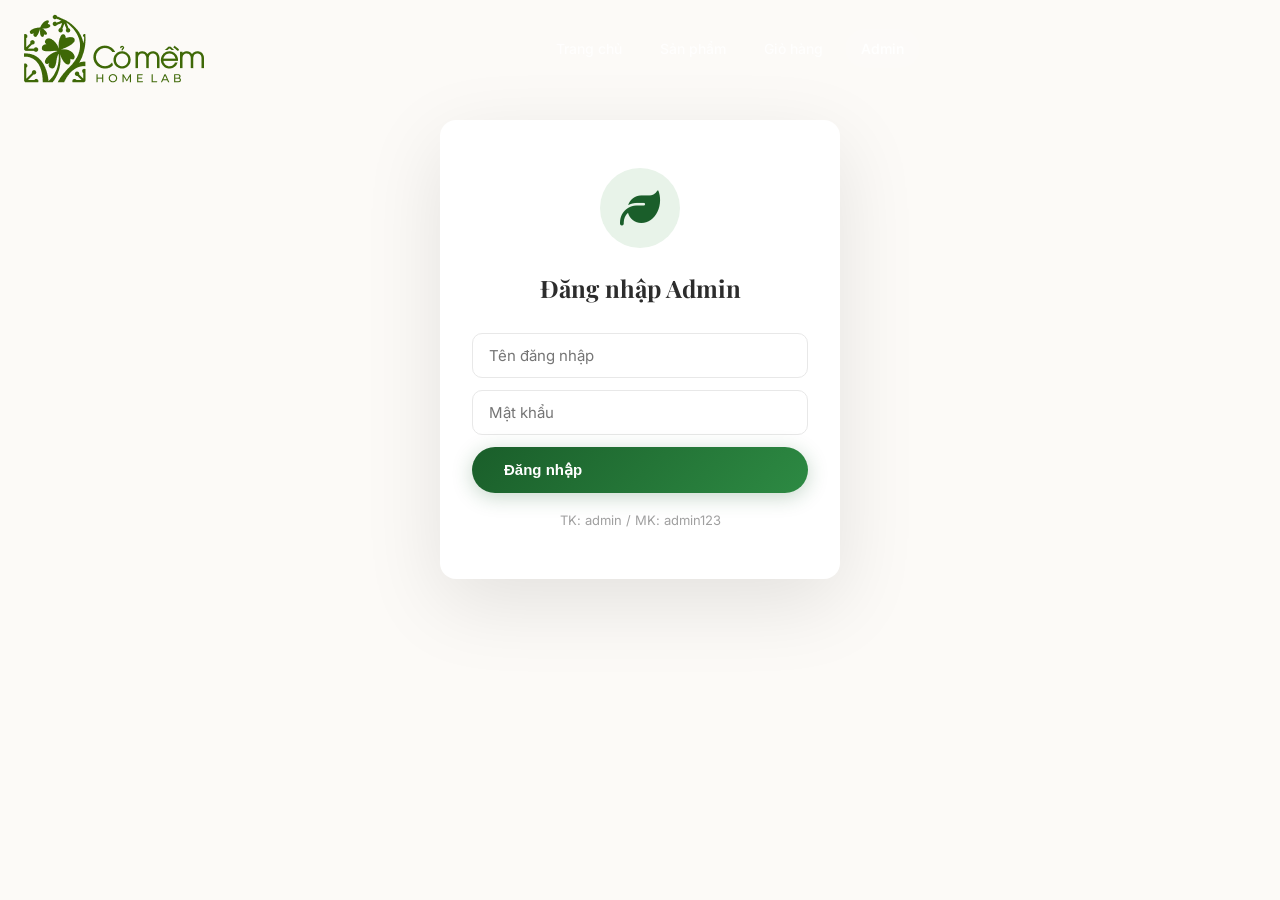
==== commit eec753b6: "update" ====
--- a/admin/index.html
+++ b/admin/index.html
@@ -234,7 +234,7 @@
 
 <header class="header scrolled">
   <div class="header-inner">
-    <a href="../index.html" class="logo"><i class="fas fa-leaf"></i> Cỏ Mềm</a>
+    <a href="../index.html" class="logo"><img src="../IMG/logoV2.png" alt="Cỏ Mềm"></a>
     <nav class="nav">
       <a href="../index.html">Trang chủ</a>
       <a href="../danh-muc.html">Sản phẩm</a>
